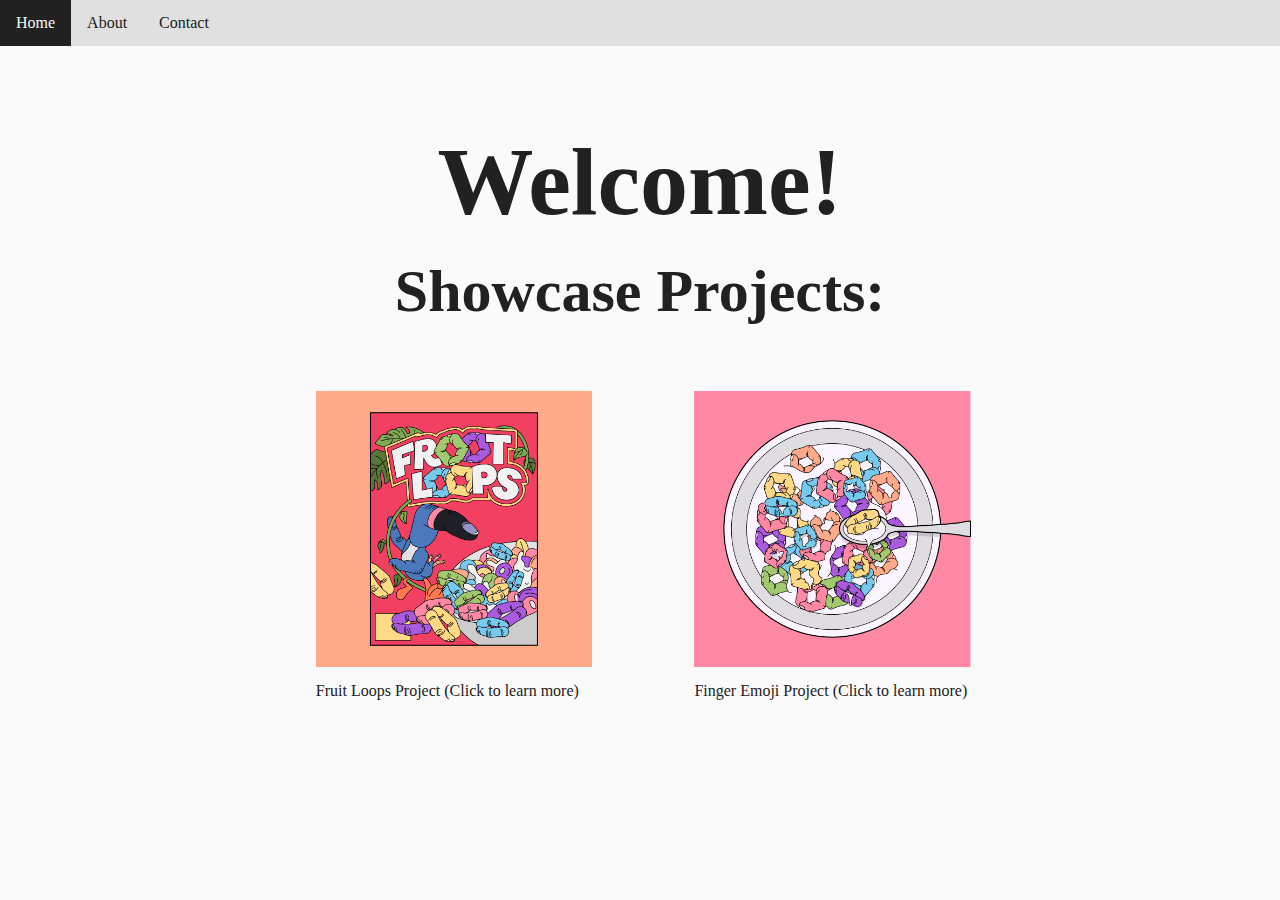
==== index.html @ 8e8d552d "Add files via upload" ====
<html>
<head>
    <link rel="stylesheet" href="main.css">
    <script src="main.js"></script>
    <title>Landing Page</title>
</head>
<body>
    
    <div class="navbar" aria-label="Navigation Bar">
  <a href="index.html">Home</a>
  <a href="about.html">About</a>
  <a href="contact.html">Contact</a>
</div>
    <br><br><br>
    <center><h1>Welcome!</h1></center>
    <center><h2 id="showcase">Showcase Projects:</h2></center>
    <div id="landing_page_images">
    <div id="showcase1_div">
        <figure>
        
    <a href="showcase1.html"><img id="showcase1" alt="Fruit Loops Project" src="fruit_loops.png"></a>
            <figcaption>Fruit Loops Project (Click to learn more)</figcaption>
            </figure>
    
    </div>
        
    <div id="showcase2_div">
        <figure>
    <a href="showcase2.html"><img id="showcase2" alt="Cereal Project" src="cereal.png"></a>
            <figcaption>Finger Emoji Project (Click to learn more)</figcaption>
            </figure>
    </div>
    </div>
    <br><br><br>
</body>
</html>
---- main.css ----
/* The navigation bar */
body{
    background-color: #FAFAFA;
}

h1{
    font-family: Roboto;
    font-size: 96px;
    color: #212121;
;
}
h2{
    font-family: Roboto;
    font-size: 60px;
    color: #212121;
;
}
#showcase{
    margin-top: -45px;
}
.navbar {
  overflow: hidden;
  background-color: #E0E0E0;
  position: fixed; 
  top: 0; 
  width: 100%; 
    left: 0;
}

.navbar a {
  float: left;
  display: block;
  color: #212121;
  text-align: center;
  padding: 14px 16px;
  text-decoration: none;
    font-family: Roboto;
    font-size: 16px;

}

.navbar a:hover {
  background: #212121;
  color: #FAFAFA;
}

figcaption{
    display: block;
}
/* Main content */
.main {
  margin-top: 30px; 
}

#landing_page_images{
    display: flex;
    justify-content: center;
    
}

#emoji_pics{
    width: 25%;
    height: auto;
    padding: 25;
}
#showcase1{
    width: 50%;

    height: auto;
    padding-left: 15px;
    padding-right: 15px;

}
#showcase2{
    width: 50%;
    height: auto;

    padding-left: 15px;
    padding-right: 15px;

}

#showcase1_{
    width: 50%;

    height: auto;
    padding-left: 15px;
    padding-right: 15px;

}

#showcase1:hover {
    opacity: 50%;
}
#showcase2:hover {
    opacity: 50%;
}
#showcase1:hover{
    display: block; 
}
#showcase2:hover{
    display: block; 
}

#showcase1_div{
    position: relative;
    left: 20%;
}
#showcase2_div{
    position: relative;
    
  
}
figcaption {
    padding-left: 15px;
    padding-top: 15px;
    font-family: Roboto;
    font-size: 16px;
    color: #212121;
    
}

#showcase_body_text {
    margin-left: 20%;
    margin-right: 20%;
    font-family: Roboto;
    font-size: 16px;
    color: #212121;
    
}

#about_body {
    margin-left: 20%;
    margin-right: 20%;
    font-family: Roboto;
    font-size: 16px;
    color: #212121;
    display: inline-block;
    
}

#contact{
    text-align: left;
    margin-left: 20%;
    margin-right: 20%;
    font-family: Roboto;
    font-size: 16px;
    color: #212121;
    display: flex;
    justify-content: center;
    
}
label {
    padding-top: 10px;
    padding-bottom: 10px;
}

#phone, #name, #email {
    width: 100%;
}

#contact_info{
    display: inline-block;
    text-align: left;
    font-family: Roboto;
    font-size: 16px;
    color: #212121;
    margin-left: 10%;
}
#contact_form{
    display: inline-block;
}

#about_body_text{
}
#about_image{
    width: 75%;
    height: auto;
    padding-left: 25%;
}

.column {
    flex: 50%;
}
.row{
    
display: flex;
}


#resume{
    padding: 10px;
}
#resume:hover {
    text-decoration: underline;
}

#resume_text{
    margin-left: 20%;
    margin-right: 20%;
    display: none;
}

#resume_name{
    margin-bottom: -10px;
}
#student{
    color: #757575;
}
#resume_time{
    color: #757575;
}
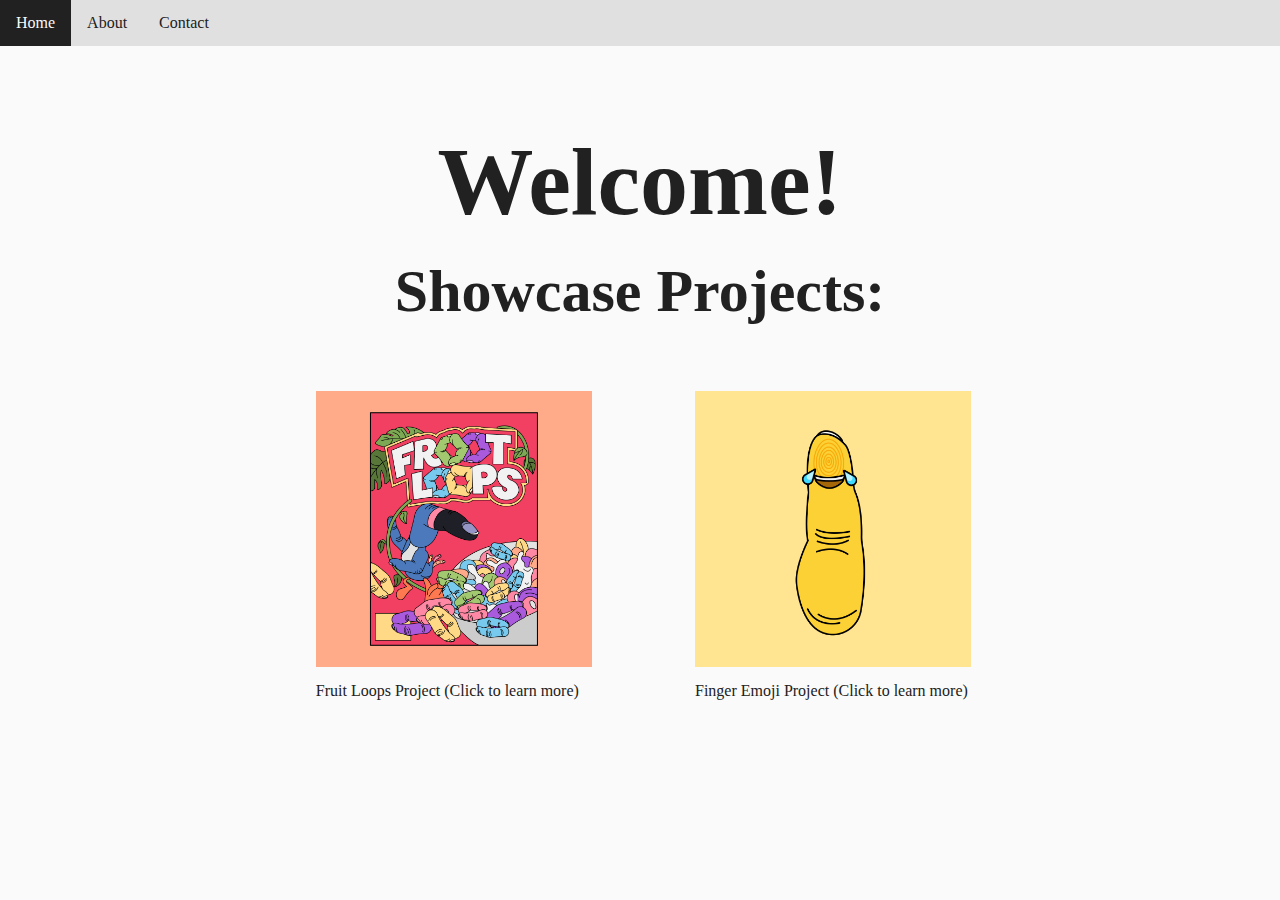
==== commit 12b0d7d7: "Update index.html" ====
--- a/index.html
+++ b/index.html
@@ -26,7 +26,7 @@
         
     <div id="showcase2_div">
         <figure>
-    <a href="showcase2.html"><img id="showcase2" alt="Cereal Project" src="cereal.png"></a>
+    <a href="showcase2.html"><img id="showcase2" alt="Emojis Project" src="emojis_3.png"></a>
             <figcaption>Finger Emoji Project (Click to learn more)</figcaption>
             </figure>
     </div>
